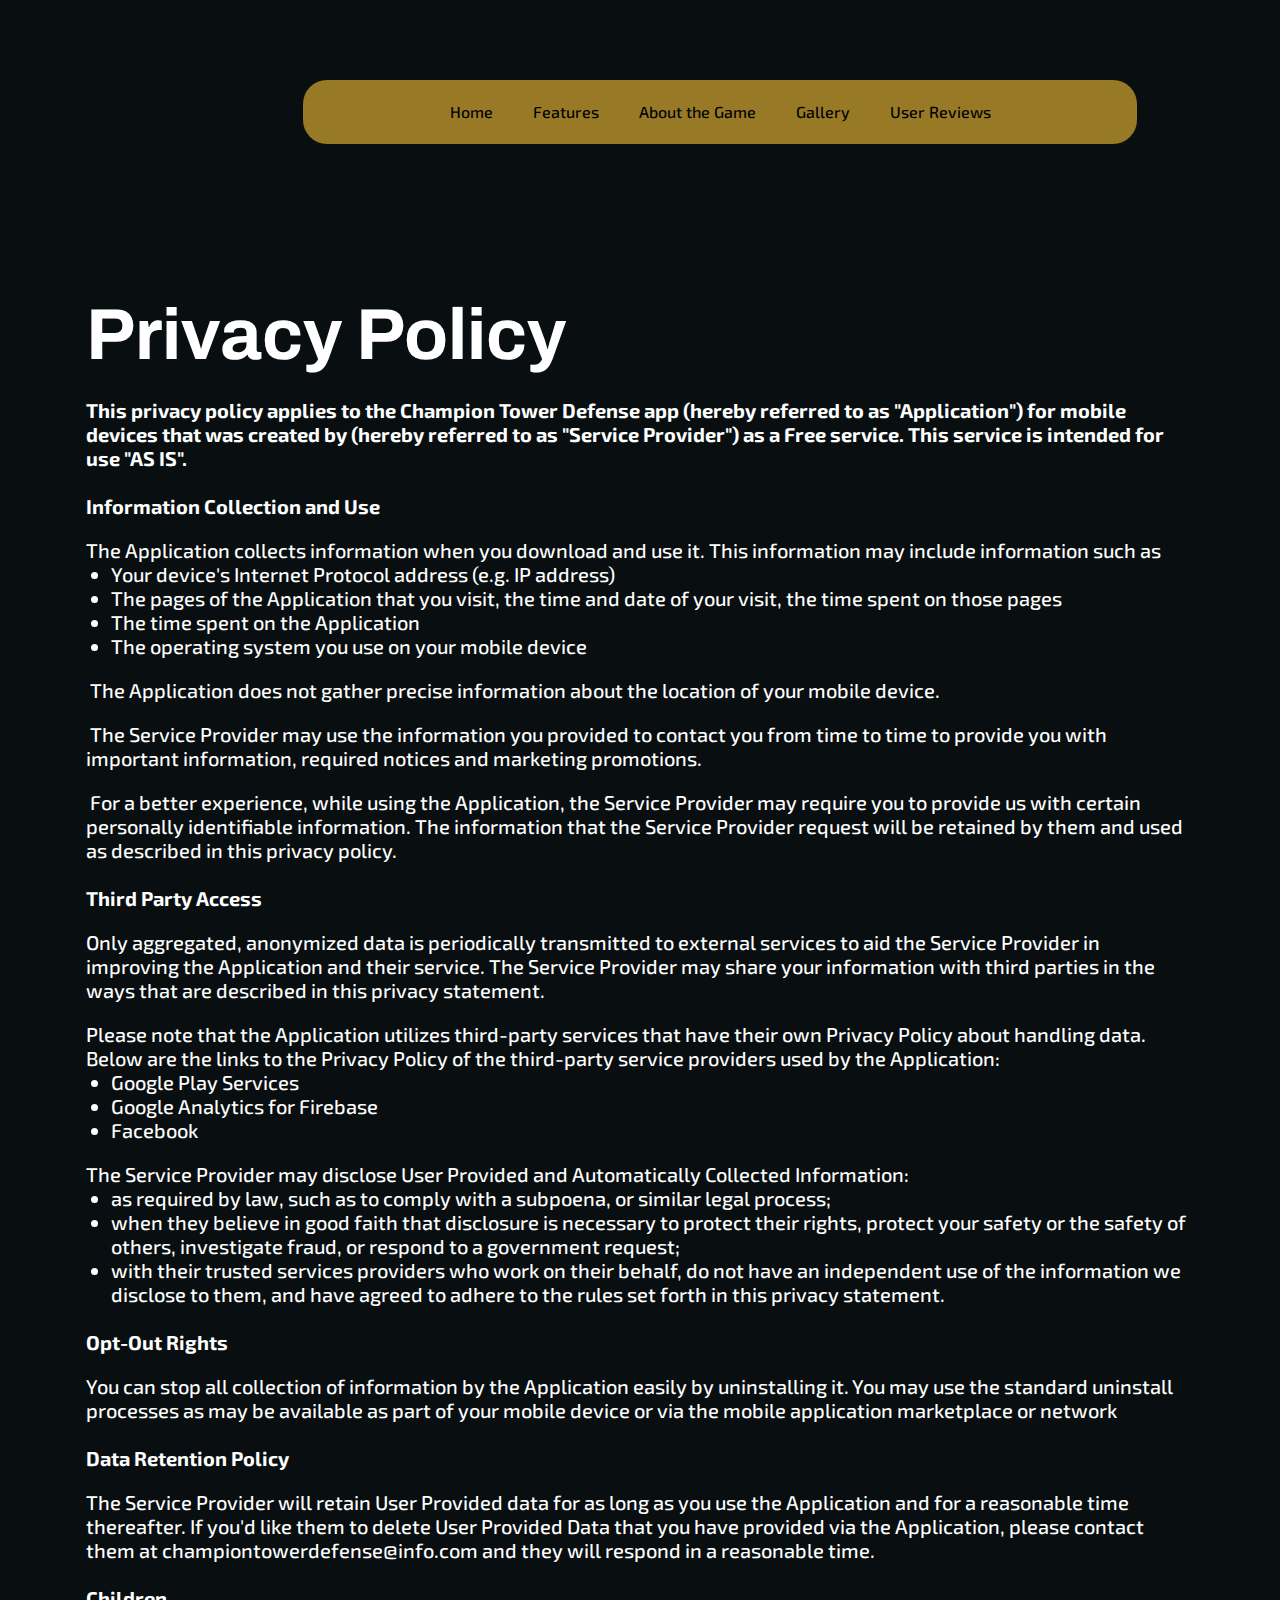
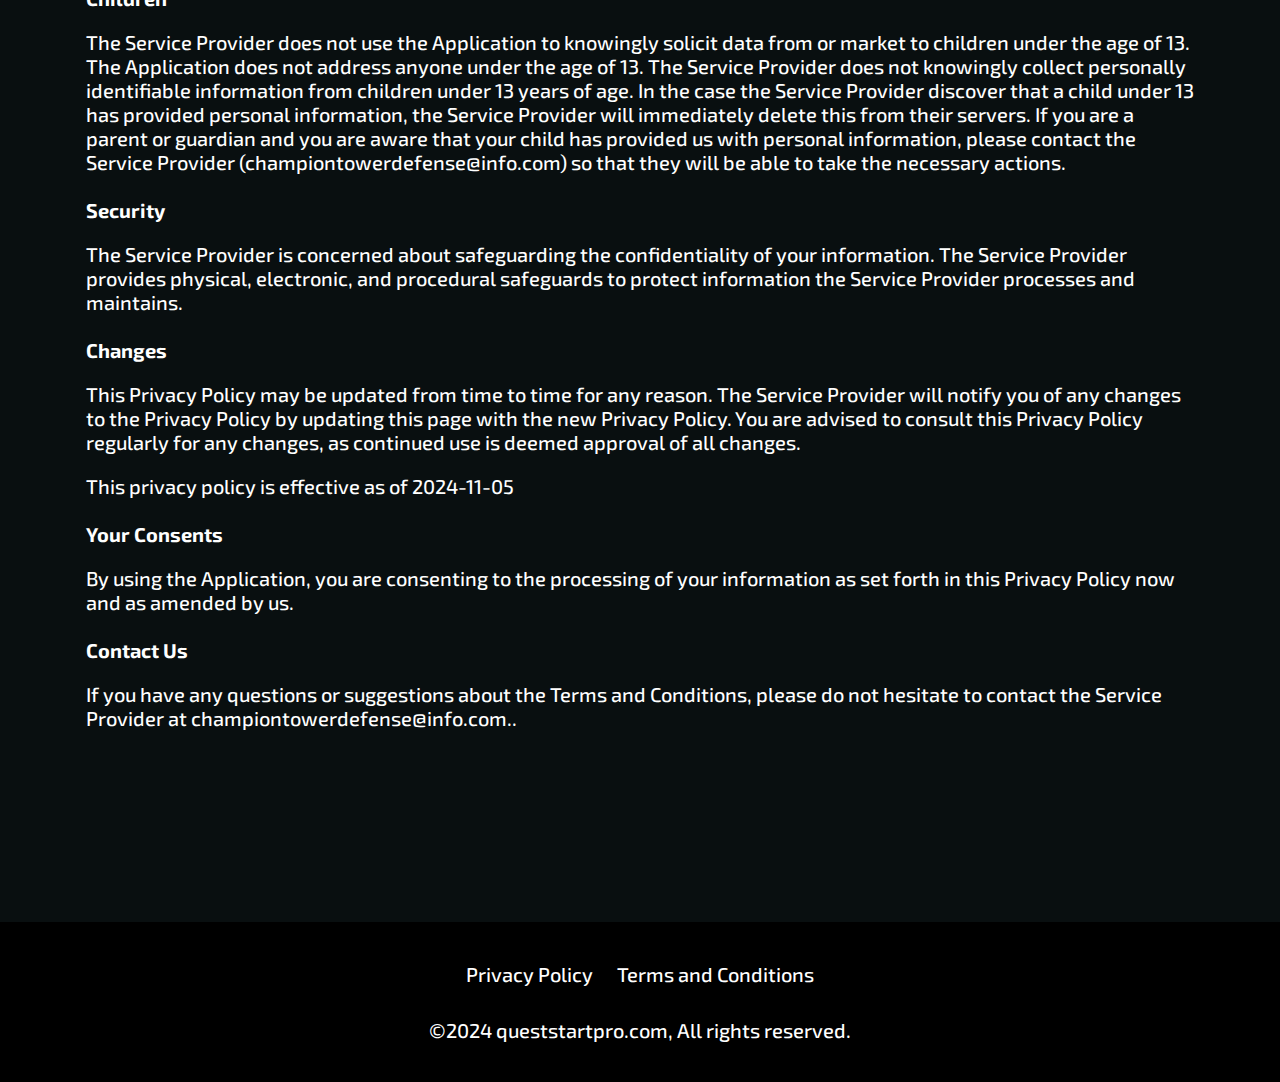
==== policy.html @ ec78b7ca "1" ====
<!DOCTYPE html>
<html lang="en">
  <head>
    <meta charset="UTF-8" />
    <meta name="viewport" content="width=device-width, initial-scale=1.0" />
    <title>Champion Tower Defense</title>
    <link rel="icon" href="img/icon desk.png" />
    <link rel="stylesheet" type="text/css" href="slick/slick.css" />
    <link rel="stylesheet" href="css/main.css" />
    <link href="https://unpkg.com/aos@2.3.1/dist/aos.css" rel="stylesheet" />
  </head>

  <body class="back">
    <header class="header">
      <div class="header__background"></div>
      <nav class="navigation container">
        <ul class="navigation__list">
          <li class="navigation__item">
            <a href="/" class="navigation__link">Home</a>
          </li>
          <li class="navigation__item">
            <a href="/#features" class="navigation__link">Features</a>
          </li>
          <li class="navigation__item">
            <a href="/#about" class="navigation__link">About the Game</a>
          </li>
          <li class="navigation__item">
            <a href="/#gallery" class="navigation__link">Gallery</a>
          </li>
          <li class="navigation__item">
            <a href="/#reviews" class="navigation__link">User Reviews</a>
          </li>

          <li class="navigation__item navigation__item-desk">
            <a href="terms.html" class="navigation__link"
              >Terms of Conditions</a
            >
          </li>
          <li class="navigation__item navigation__item-desk">
            <a href="policy.html" class="navigation__link">Privacy Policy</a>
          </li>
        </ul>

        <div class="header__button-wrapper">
          <button type="button" class="header__icon-button" data-menu-button>
            <img
              class="header__icon header__icon--menu"
              src="img/header/iconamoon_menu-burger-horizontal.png"
              alt=""
            />

            <img
              class="header__icon header__icon--close close"
              src="img/header/Vector.png"
              alt=""
            />
          </button>
        </div>
      </nav>
    </header>

    <main class="policy">
      <section>
        <div class="policy-terms-container">
          <h2 class="title">Privacy Policy</h2>
          <p class="policy-terms-text">
            This privacy policy applies to the Champion Tower Defense app
            (hereby referred to as "Application") for mobile devices that was
            created by (hereby referred to as "Service Provider") as a Free
            service. This service is intended for use "AS IS".
          </p>
          <h2 class="policy-terms-text text-bold">
            Information Collection and Use
          </h2>
          <p class="policy-terms-text-one">
            The Application collects information when you download and use it.
            This information may include information such as
          </p>
          <ul class="terms-list">
            <li>Your device's Internet Protocol address (e.g. IP address)</li>
            <li>
              The pages of the Application that you visit, the time and date of
              your visit, the time spent on those pages
            </li>
            <li>The time spent on the Application</li>
            <li>The operating system you use on your mobile device</li>
          </ul>
          <p class="policy-terms-text-one">
             The Application does not gather precise information about the
            location of your mobile device.
          </p>

          <p class="policy-terms-text-one">
             The Service Provider may use the information you provided to
            contact you from time to time to provide you with important
            information, required notices and marketing promotions.
          </p>
          <p class="policy-terms-text-one">
             For a better experience, while using the Application, the Service
            Provider may require you to provide us with certain personally
            identifiable information. The information that the Service Provider
            request will be retained by them and used as described in this
            privacy policy.
          </p>
          <h2 class="policy-terms-text text-bold">Third Party Access</h2>
          <p class="policy-terms-text-one">
            Only aggregated, anonymized data is periodically transmitted to
            external services to aid the Service Provider in improving the
            Application and their service. The Service Provider may share your
            information with third parties in the ways that are described in
            this privacy statement.
          </p>
          <p class="policy-terms-text-one">
            Please note that the Application utilizes third-party services that
            have their own Privacy Policy about handling data. Below are the
            links to the Privacy Policy of the third-party service providers
            used by the Application:
          </p>

          <ul class="terms-list">
            <li>
              <a
                class="email-link"
                href="https://policies.google.com/terms"
                target="_blank"
                rel="noopener noreferrer"
                >Google Play Services</a
              >
            </li>
            <li>
              <a
                class="email-link"
                href="https://www.google.com/analytics/terms/"
                target="_blank"
                rel="noopener noreferrer"
                >Google Analytics for Firebase</a
              >
            </li>
            <li>
              <a
                class="email-link"
                href="https://www.facebook.com/legal/terms/plain_text_terms"
                target="_blank"
                rel="noopener noreferrer"
                >Facebook</a
              >
            </li>
          </ul>
          <p class="policy-terms-text-one">
            The Service Provider may disclose User Provided and Automatically
            Collected Information:
          </p>
          <ul class="terms-list">
            <li>
              as required by law, such as to comply with a subpoena, or similar
              legal process;
            </li>
            <li>
              when they believe in good faith that disclosure is necessary to
              protect their rights, protect your safety or the safety of others,
              investigate fraud, or respond to a government request;
            </li>
            <li>
              with their trusted services providers who work on their behalf, do
              not have an independent use of the information we disclose to
              them, and have agreed to adhere to the rules set forth in this
              privacy statement.
            </li>
          </ul>

          <h2 class="policy-terms-text text-bold">Opt-Out Rights</h2>
          <p class="policy-terms-text-one">
            You can stop all collection of information by the Application easily
            by uninstalling it. You may use the standard uninstall processes as
            may be available as part of your mobile device or via the mobile
            application marketplace or network
          </p>

          <h2 class="policy-terms-text text-bold">Data Retention Policy</h2>
          <p class="policy-terms-text-one">
            The Service Provider will retain User Provided data for as long as
            you use the Application and for a reasonable time thereafter. If
            you'd like them to delete User Provided Data that you have provided
            via the Application, please contact them at
            championtowerdefense@info.com and they will respond in a reasonable
            time.
          </p>

          <h2 class="policy-terms-text text-bold">Children</h2>
          <p class="policy-terms-text-one">
            The Service Provider does not use the Application to knowingly
            solicit data from or market to children under the age of 13. The
            Application does not address anyone under the age of 13. The Service
            Provider does not knowingly collect personally identifiable
            information from children under 13 years of age. In the case the
            Service Provider discover that a child under 13 has provided
            personal information, the Service Provider will immediately delete
            this from their servers. If you are a parent or guardian and you are
            aware that your child has provided us with personal information,
            please contact the Service Provider (championtowerdefense@info.com)
            so that they will be able to take the necessary actions.
          </p>

          <h2 class="policy-terms-text text-bold">Security</h2>
          <p class="policy-terms-text-one">
            The Service Provider is concerned about safeguarding the
            confidentiality of your information. The Service Provider provides
            physical, electronic, and procedural safeguards to protect
            information the Service Provider processes and maintains.
          </p>

          <h2 class="policy-terms-text text-bold">Changes</h2>
          <p class="policy-terms-text-one">
            This Privacy Policy may be updated from time to time for any reason.
            The Service Provider will notify you of any changes to the Privacy
            Policy by updating this page with the new Privacy Policy. You are
            advised to consult this Privacy Policy regularly for any changes, as
            continued use is deemed approval of all changes.
          </p>
          <p class="policy-terms-text-one">
            This privacy policy is effective as of 2024-11-05
          </p>

          <h2 class="policy-terms-text text-bold">Your Consents</h2>
          <p class="policy-terms-text-one">
            By using the Application, you are consenting to the processing of
            your information as set forth in this Privacy Policy now and as
            amended by us.
          </p>
          <h2 class="policy-terms-text text-bold">Contact Us</h2>
          <p class="policy-terms-text-one">
            If you have any questions or suggestions about the Terms and
            Conditions, please do not hesitate to contact the Service Provider
            at
            <a href="mailto:championtowerdefense@info.com." class="email-link">
              championtowerdefense@info.com.</a
            >.
          </p>
        </div>
      </section>
    </main>

    <footer class="footer">
      <div class="footer-container">
        <div class="footer-wrapper">
          <a class="footer-text" href="policy.html">Privacy Policy</a>

          <a class="footer-text" href="terms.html">Terms and Conditions</a>
        </div>
        <p class="footer-copyright">
          ©2024 queststartpro.com, All rights reserved.
        </p>
      </div>
    </footer>
    <script src="js/mobile-menu.js"></script>
  </body>
</html>
---- css/main.css ----
@import url("https://fonts.googleapis.com/css2?family=Archivo:ital,wght@0,100..900;1,100..900&family=Exo+2:ital,wght@0,100..900;1,100..900&display=swap");

:root {
}

* {
  -webkit-box-sizing: border-box;
  box-sizing: border-box;
}

html {
  scroll-behavior: smooth;
  background: #090f10;
  font-family: "Exo 2", sans-serif;

  color: #ffffff;
}

body {
  font-family: var(--main-font);
  color: var(--text-color);
  margin: 0;
}

h1,
h2,
h3,
h4,
h5,
h6,
p {
  margin: 0;
}

ul,
ol {
  margin: 0;
  padding: 0;
  list-style: none;
}

img {
  display: block;
  max-width: 100%;
  height: auto;
}

.list {
  list-style: none;
}

button,
a {
  cursor: pointer;
}

.visually-hidden {
  position: absolute;
  width: 1px;
  height: 1px;
  margin: -1px;
  border: 0;
  padding: 0;

  white-space: nowrap;
  clip-path: inset(100%);
  clip: rect(0 0 0 0);
  overflow: hidden;
}

.icon {
  width: 36px;
  height: 28.56px;
}

.header {
  position: fixed;
  width: 100%;
  z-index: 5;
  -webkit-transition: background-color 0.3s ease;
  transition: background-color 0.3s ease;
  background-color: transparent;
}

.header.is-open .header__background {
  left: 0;
}

.header__icon {
  display: none;
}

.header__icon-button {
  display: -webkit-box;
  display: -ms-flexbox;
  display: flex;
  background-color: transparent;
  border: none;
  border-radius: 50%;
  display: flex;
  align-items: end;
  justify-content: end;
}

.header__icon--menu {
  display: block;
}

.header__icon-button.is-open .header__icon--menu {
  display: none;
}

.header__icon-button.is-open .header__icon--close {
  display: block;
}

.header {
  height: 100px;
  display: flex;
}

.header {
  position: fixed;
  width: 100%;
  z-index: 5;
  -webkit-transition: background-color 0.3s ease;
  transition: background-color 0.3s ease;

  background: transparent;
}

.header.is-open .header__background {
  left: 0;
}
.header__button-wrapper {
  margin-right: auto;
  display: flex;
  align-items: center;
  justify-content: end;
}
.header__icon {
  display: none;
}
.header__icon-button {
  display: -webkit-box;
  display: -ms-flexbox;
  display: flex;
  background-color: transparent;
  border: none;
  border-radius: 50%;
}

.header__icon--menu {
  display: block;
}

.header__icon-button.is-open .header__icon--menu {
  display: none;
}

.header__icon-button.is-open .header__icon--close {
  display: block;
}
.close {
  width: 40px;
  height: 40px;
  fill: rgba(255, 255, 255, 1);
}

.navigation {
  display: -ms-flexbox;
  -webkit-box-orient: vertical;
  -webkit-box-direction: normal;
  -ms-flex-direction: column;
  flex-direction: column;
  -webkit-box-align: center;
  -ms-flex-align: center;
  align-items: center;
  -webkit-box-flex: 1;
  -ms-flex: 1;
  flex: 1;
  padding: 24px 20px 0;
  position: relative;
}
.navigation.is-open {
  background: #000000;
}

.navigation__list {
  display: -webkit-box;
  display: -ms-flexbox;
  display: flex;
  -webkit-box-orient: vertical;
  -webkit-box-direction: normal;
  -ms-flex-direction: column;
  flex-direction: column;
  -webkit-box-align: start;
  -ms-flex-align: start;
  align-items: start;
  gap: 16px;
  padding: 20px;
  position: absolute;
  top: 100%;
  right: -100%;
  width: 100%;
  height: 320px;
  -webkit-transition: 0.3s;
  transition: 0.3s;
  z-index: 999;
  background: #000000;
}
.navigation__list.is-open {
  right: 0;
}
.navigation__link {
  position: relative;
  text-decoration: none;
  transition: all 0.1s ease;
  padding: 4px 16px;
  font-size: 16px;
  font-weight: 500;
  line-height: 19.2px;
  text-align: left;
  text-underline-position: from-font;
  text-decoration-skip-ink: none;

  color: #fff;
}
.navigation__link:hover,
.navigation__link:focus {
  font-size: 16px;
  font-weight: 500;
  line-height: 19.2px;
  text-align: left;
  text-underline-position: from-font;
  text-decoration-skip-ink: none;

  color: #987a26;
}

.header.is-open {
  background-color: transparent;
}

@media screen and (min-width: 1200px) {
  .header {
    padding: 22px 40px;
    gap: 8px;
    display: flex;
    justify-content: space-evenly;
    align-items: center;
    width: 834px;
    height: 64px;
    top: 40px;
    left: 303px;

    gap: 0px;
    border-radius: 24px;

    display: flex;
    margin-top: 40px;
    background: #987a26;

    padding: 22px 100px;
  }

  .navigation__item-desk {
    display: none;
  }
  .header__icon-button {
    display: none;
  }

  .navigation {
    display: flex;
    -webkit-box-orient: horizontal;
    -webkit-box-direction: normal;
    -ms-flex-direction: row;
    flex-direction: row;
    -webkit-box-pack: justify;
    -ms-flex-pack: justify;
    -webkit-box-align: center;
    -ms-flex-align: center;
    -webkit-box-flex: 1;
    -ms-flex: 1;
    flex: 1;
    padding: 0;
    align-items: center;
    justify-content: center;
  }
  .navigation__list {
    background-color: transparent;

    flex-direction: row;

    justify-content: center;
    position: static;

    align-items: center;
    width: auto;
    padding-block: 0;
    flex: 1;
    gap: 40px;
    height: 0px;
  }
  .navigation__link {
    font-size: 16px;
    font-weight: 500;
    line-height: 19.2px;
    text-align: center;
    text-underline-position: from-font;
    text-decoration-skip-ink: none;
    color: #000000;
    padding: 0;
  }
  .header__icon-home-img {
    display: none;
  }
}

.home {
  background-repeat: no-repeat;
  background-size: cover;
  background-position: center;
  background-image: url("/img/home/Frame\ 26.png");
  height: 884px;
  width: 375px;
  margin: auto;
  padding: 0 20px;
}
.home__wrapper {
  position: relative;
  z-index: 3;
  display: -webkit-box;
  display: -ms-flexbox;
  display: flex;
  -webkit-box-orient: vertical;
  -webkit-box-direction: normal;
  -ms-flex-direction: column;
  flex-direction: column;
  -webkit-box-align: center;
  -ms-flex-align: center;
  align-items: center;
  padding-top: 450px;
}
.home-text {
  font-size: 16px;
  font-weight: 500;
  line-height: 19.2px;
  text-align: left;
  text-underline-position: from-font;
  text-decoration-skip-ink: none;
  color: #fff;
  padding: 24px 0;
}
.home__container-top {
  display: -webkit-box;
  display: -ms-flexbox;
  display: flex;
  -webkit-box-orient: vertical;
  -webkit-box-direction: normal;
  -ms-flex-direction: column;
  flex-direction: column;
  align-items: center;
}

.home__google-button_link {
  display: inline-block;
  width: 335px;
  height: 80px;
}

@media screen and (min-width: 1200px) {
  .home {
    margin: auto;
    width: 1440px;
    height: 900px;
    background-image: url("/img/home/Frame\ 27.png");
  }

  .home-text {
    font-size: 20px;
    font-weight: 500;
    line-height: 24px;
    text-align: left;
    text-underline-position: from-font;
    text-decoration-skip-ink: none;
    padding: 12px 0 40px;
  }
  .home__wrapper {
    position: relative;
    z-index: 3;
    display: -webkit-box;
    display: -ms-flexbox;
    display: flex;
    -webkit-box-orient: vertical;
    -webkit-box-direction: normal;
    -ms-flex-direction: column;
    flex-direction: column;
    -webkit-box-align: center;
    -ms-flex-align: center;
    align-items: start;
    padding-top: 224px;
    padding-left: 86px;
    width: 650px;
  }

  .home__google-button_link {
    width: 293px;
    height: 80px;
  }
}
.about {
  margin: 0 auto 160px;
  width: 375px;
}

.about-text {
  font-size: 16px;
  font-weight: 500;
  line-height: 19.2px;
  text-align: left;
  text-underline-position: from-font;
  text-decoration-skip-ink: none;
  width: 335px;
  padding: 24px 0;
}
.about-img {
  width: 335px;
  height: 217px;
  border-radius: 24px;
}
@media screen and (min-width: 1200px) {
  .about {
    margin: auto;
    background-repeat: no-repeat;
    background-size: cover;
    background-position: center;
    width: 1268px;
    display: flex;
    gap: 76px;
    padding: 0 86px 192px;
  }

  .about-text {
    font-size: 24px;
    font-weight: 500;
    line-height: 28.8px;
    text-align: left;
    text-underline-position: from-font;
    text-decoration-skip-ink: none;
    width: 650px;
  }
  .about-img {
    width: 542px;
    height: 314px;
  }
}
.features {
  margin: auto;
  width: 375px;
  padding-bottom: 160px;
}
.features__container {
  display: flex;
  flex-direction: column;
  gap: 24px;
  padding-top: 24px;
}
.features-card {
  width: 191px;
  height: 277px;
  border-radius: 0px 0px 40px 0px;
  background: #82734a;
  padding: 16px;
  margin: auto;
}
.features-img {
  width: 120px;
  height: 120px;
  margin: auto;
}
.features-card-title {
  font-size: 16px;
  font-weight: 400;
  line-height: 19.2px;
  text-align: left;
  text-underline-position: from-font;
  text-decoration-skip-ink: none;
  color: #fff;
  padding: 8px 0 12px;
}
.features-card-text {
  font-size: 14px;
  font-weight: 400;
  line-height: 16.8px;
  text-align: left;
  text-underline-position: from-font;
  text-decoration-skip-ink: none;

  color: #fff;
}

@media screen and (min-width: 1200px) {
  .features {
    margin: auto;
    width: 1440px;
    padding: 0 86px 192px;
  }
  .features__container {
    display: flex;
    flex-direction: row;
    flex-wrap: wrap;
    align-items: center;
    justify-content: center;
    gap: 40px 106px;
    padding-top: 64px;
  }
  .features-card {
    width: 320px;
    height: 380px;
    padding: 10px 43px 53px 24px;
    border-radius: 0px 0px 40px 0px;
    margin: 0;
  }
  .features-img {
    width: 180px;
    height: 180px;
    gap: 0px;
    opacity: 0px;

    margin: auto;
  }
  .features-card-title {
    font-size: 20px;
    font-weight: 400;
    line-height: 24px;
    text-align: left;
    text-underline-position: from-font;
    text-decoration-skip-ink: none;
    padding: 16px 0;
  }
  .features-card-text {
    font-size: 16px;
    font-weight: 400;
    line-height: 19.2px;
    text-align: left;
    text-underline-position: from-font;
    text-decoration-skip-ink: none;
  }
}

.reviews {
  margin: auto;
  width: 375px;
  padding-bottom: 160px;
}
.reviews__container {
  display: flex;
  justify-content: center;
  align-items: center;
  flex-direction: column;
  gap: 24px;
  padding-top: 24px;
}
.reviews__item {
  margin: auto;
  width: 293px;
  height: 220px;
  border-radius: 24px;
  background: #82734a;
  padding: 24px;
}
.reviews__item-avatar {
  display: flex;
  gap: 8px;
}
.play__image {
  width: 40px;
  height: 40px;
}
.reviews__item-name {
  font-family: Exo 2;
  font-size: 20px;
  font-weight: 400;
  line-height: 24px;
  text-align: left;
  text-underline-position: from-font;
  text-decoration-skip-ink: none;
  color: #fff;
  display: flex;
  align-items: center;
}

.reviews__text {
  font-size: 14px;
  font-weight: 400;
  line-height: 16.8px;
  text-align: left;
  text-underline-position: from-font;
  text-decoration-skip-ink: none;

  padding: 24px 0;
}
.reviews-stars {
  display: flex;
  justify-content: end;
  align-items: end;
}

.play__list {
  display: none;
}
@media screen and (min-width: 1200px) {
  .reviews__container {
    display: none;
  }
  .reviews {
    margin: auto;
    width: 1440px;
    padding: 0 86px 192px;
  }
  .play__list {
    display: flex;
    max-width: 1196px;
    padding-top: 64px;
  }
  .reviews__item {
    margin: 0 16px;
    width: 293px;
    height: 220px;
    border-radius: 24px;
    background: #82734a;
    padding: 32px;
  }
  .reviews__text {
    font-size: 16px;
    font-weight: 400;
    line-height: 19.2px;
    text-align: left;
    text-underline-position: from-font;
    text-decoration-skip-ink: none;

    padding: 24px 0;
  }
}
@media screen and (min-width: 1440px) {
  .play__list {
    max-width: 1296px;
  }
}

.gallery {
  margin: auto;
  width: 375px;
  padding-bottom: 160px;
}
.gallery__image {
  width: 335px;
  height: 228px;
}

.gallery__container {
  display: flex;
  justify-content: center;
  align-items: center;
  margin: auto;
  width: 370px;
  gap: 24px;
  flex-direction: column;
  padding-top: 24px;
}

@media screen and (min-width: 1200px) {
  .gallery {
    margin: auto;
    width: 1440px;
    padding: 0 86px 192px;
  }
  .gallery-title {
    margin: auto;
    width: 468px;
    display: flex;
    justify-content: center;
  }
  .gallery__container {
    display: flex;
    align-items: center;
    justify-content: center;
    flex-direction: row;
    flex-wrap: wrap;
    gap: 32px;
    width: 1052px;
    padding-top: 63px;
  }

  .gallery__image {
    width: 510px;
    height: 367px;
  }
}

.footer {
  background: #000000;
}
.footer-container {
  display: flex;
  flex-direction: column;
  justify-content: center;
  align-items: center;
  padding: 40px 0 40px;
  gap: 32px;
}
.footer-wrapper {
  display: flex;
  flex-direction: row;
  justify-content: space-between;
  align-items: center;
  text-align: center;
  gap: 24px;
}
.footer-text {
  font-family: "Exo 2", sans-serif;
  font-size: 14px;
  font-weight: 500;
  line-height: 16.8px;
  text-align: center;
  text-underline-position: from-font;
  text-decoration-skip-ink: none;

  text-decoration: none;
  color: #fff;

  text-align: center;
}

.footer-copyright {
  font-family: "Exo 2", sans-serif;
  font-size: 14px;
  font-weight: 500;
  line-height: 16.8px;
  text-align: center;
  text-underline-position: from-font;
  text-decoration-skip-ink: none;

  color: #fff;
}

@media screen and (min-width: 1200px) {
  .footer-text {
    font-size: 20px;
    font-weight: 500;
    line-height: 24px;
    text-align: center;
    text-underline-position: from-font;
    text-decoration-skip-ink: none;
  }

  .footer-copyright {
    font-size: 20px;
    font-weight: 500;
    line-height: 24px;
    text-align: center;
    text-underline-position: from-font;
    text-decoration-skip-ink: none;
  }
}
.title {
  font-family: "Archivo", serif;
  font-size: 32px;
  font-weight: 700;
  line-height: 34.82px;
  text-align: left;
  text-underline-position: from-font;
  text-decoration-skip-ink: none;
  color: #ffffff;
}
.policy-terms-container {
  display: -webkit-box;
  display: -ms-flexbox;
  display: flex;
  -webkit-box-orient: vertical;
  -webkit-box-direction: normal;
  -ms-flex-direction: column;
  flex-direction: column;
  align-items: start;
  padding: 188px 20px 160px;
  background: #090f10;
}

.policy-terms-text {
  font-family: "Exo 2", sans-serif;
  font-size: 14px;
  font-weight: 700;
  line-height: 16.8px;
  text-align: left;
  text-underline-position: from-font;
  text-decoration-skip-ink: none;
  color: #ffffff;

  padding-top: 24px;
}

.policy-terms-text-one {
  font-family: "Exo 2", sans-serif;
  font-size: 14px;
  font-weight: 500;
  line-height: 16.8px;
  text-align: left;
  text-underline-position: from-font;
  text-decoration-skip-ink: none;
  color: #ffffff;
  padding-top: 20px;
}

.terms-list {
  list-style-type: disc;
  font-family: "Exo 2", sans-serif;
  font-size: 14px;
  font-weight: 500;
  line-height: 16.8px;
  text-align: left;
  text-underline-position: from-font;
  text-decoration-skip-ink: none;
  color: #ffffff;
  padding-left: 25px;
}
.email-link {
  color: inherit;
  text-decoration: none;
}

@media screen and (min-width: 1200px) {
  .policy-terms-container {
    padding: 296px 86px 192px;
    align-items: start;
  }
  .title {
    font-size: 72px;
    font-weight: 700;
    line-height: 78.34px;
    text-align: left;
  }
  .policy-terms-text {
    font-size: 20px;
    font-weight: 700;
    line-height: 24px;
  }

  .policy-terms-text-one {
    font-size: 20px;
    font-weight: 500;
    line-height: 24px;
  }

  .terms-list {
    font-size: 20px;
    font-weight: 500;
    line-height: 24px;
  }
}
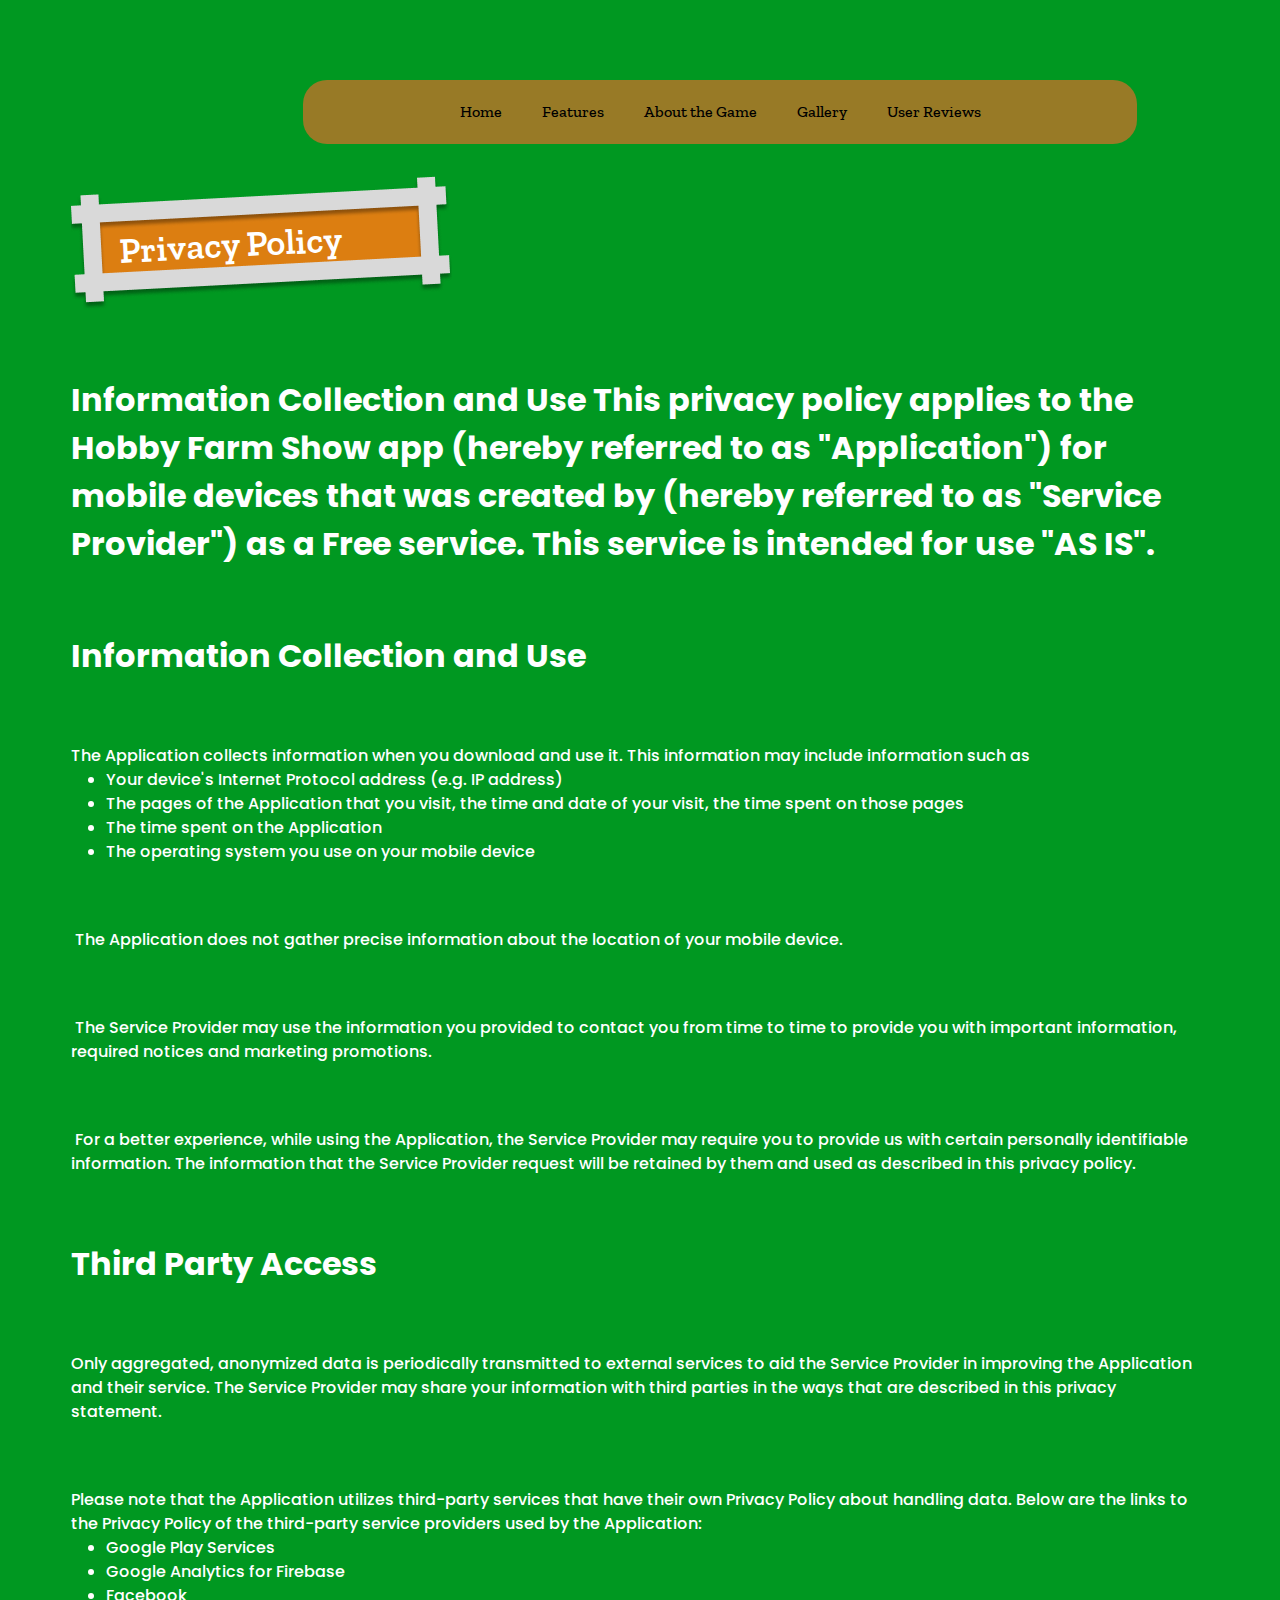
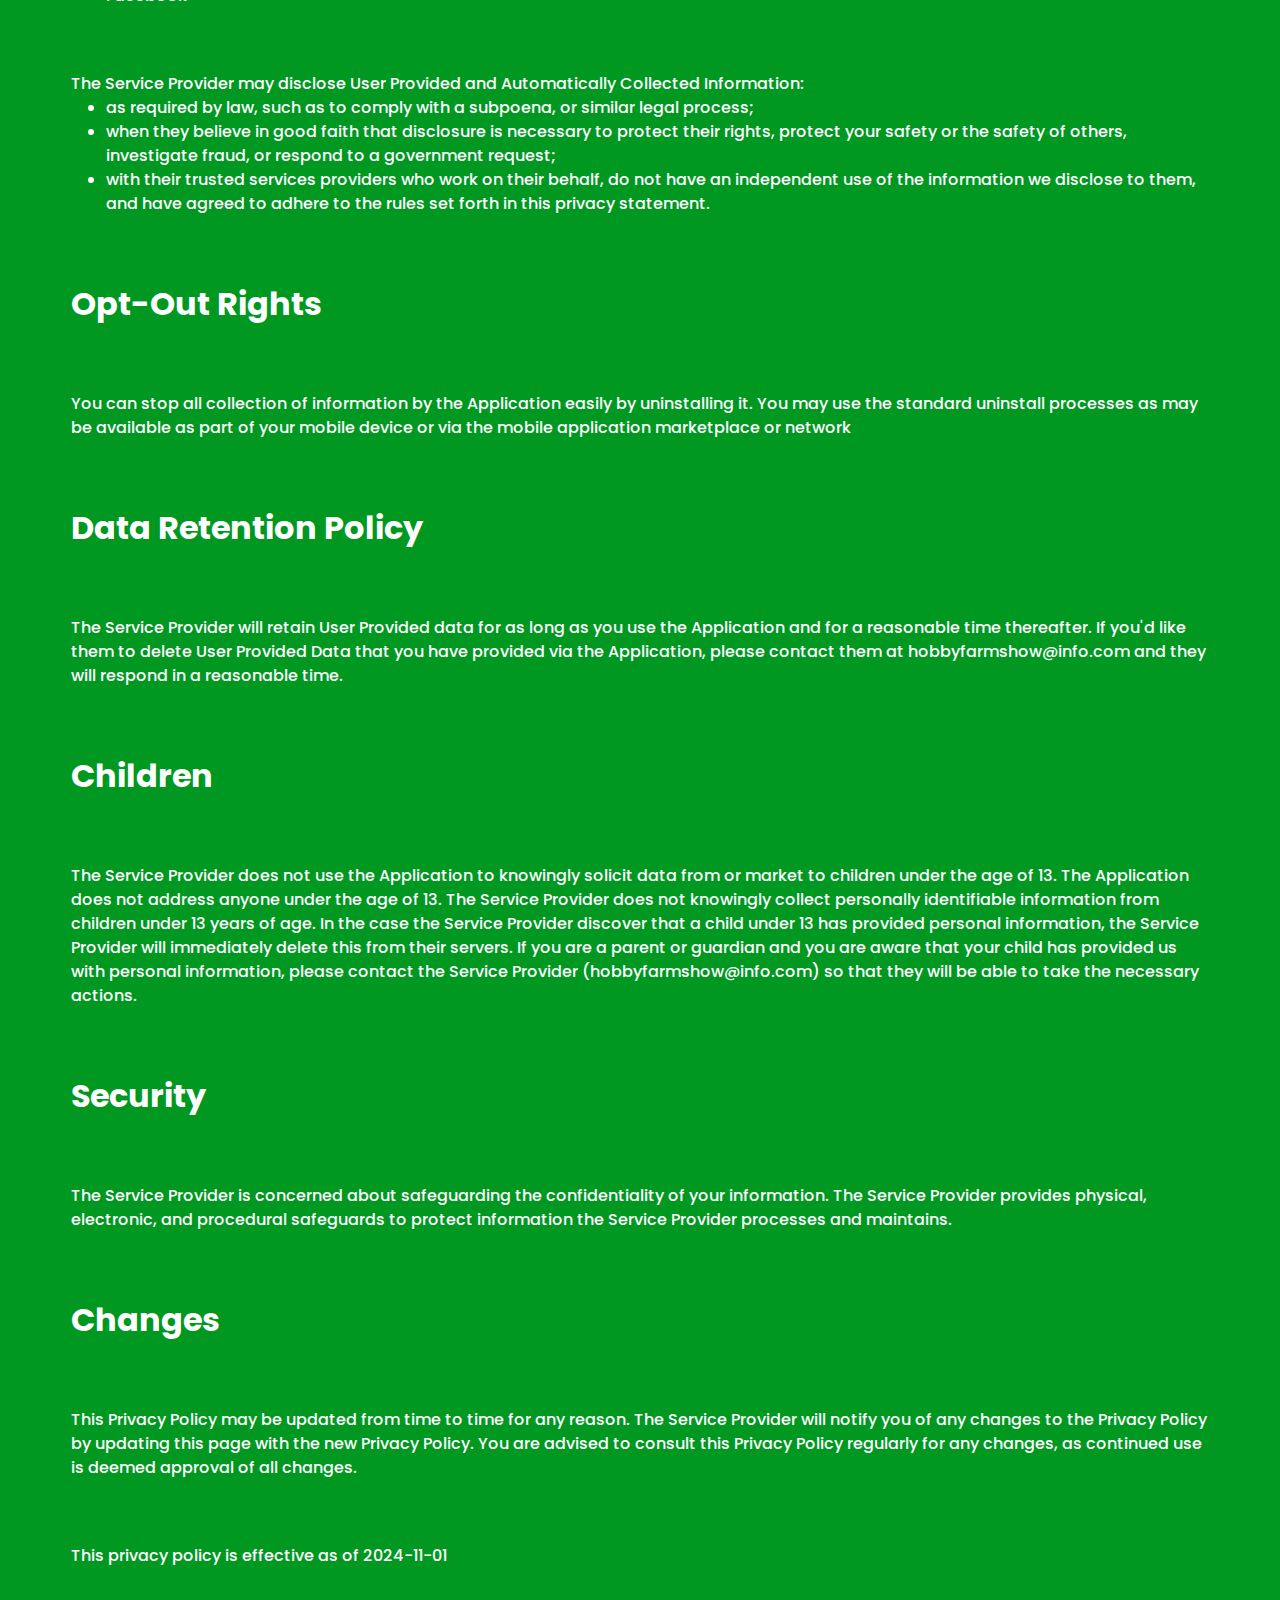
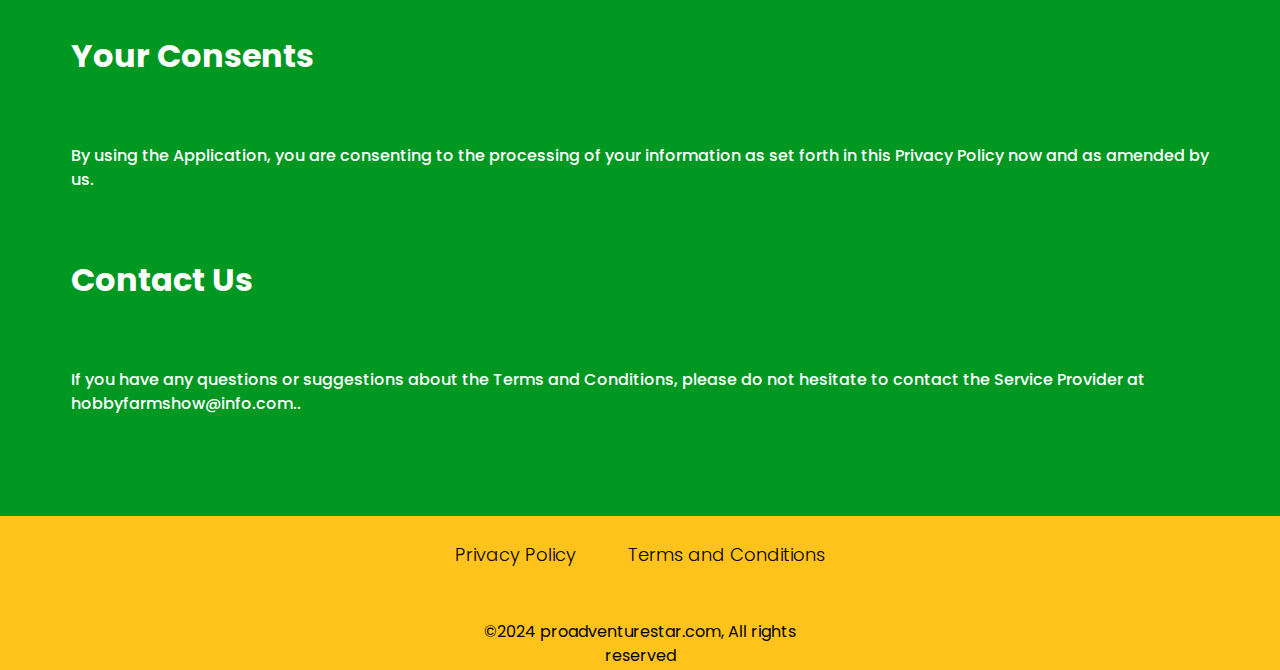
==== commit 0972ad35: "1" ====
--- a/policy.html
+++ b/policy.html
@@ -3,8 +3,8 @@
   <head>
     <meta charset="UTF-8" />
     <meta name="viewport" content="width=device-width, initial-scale=1.0" />
-    <title>Champion Tower Defense</title>
-    <link rel="icon" href="img/icon desk.png" />
+    <title>Hobby Farm Show</title>
+    <link rel="icon" href="image/fav icon big.png" />
     <link rel="stylesheet" type="text/css" href="slick/slick.css" />
     <link rel="stylesheet" href="css/main.css" />
     <link href="https://unpkg.com/aos@2.3.1/dist/aos.css" rel="stylesheet" />
@@ -62,12 +62,15 @@
     <main class="policy">
       <section>
         <div class="policy-terms-container">
-          <h2 class="title">Privacy Policy</h2>
+          <div class="title">
+            <h2 class="title-text">Privacy Policy</h2>
+          </div>
           <p class="policy-terms-text">
-            This privacy policy applies to the Champion Tower Defense app
-            (hereby referred to as "Application") for mobile devices that was
-            created by (hereby referred to as "Service Provider") as a Free
-            service. This service is intended for use "AS IS".
+            Information Collection and Use This privacy policy applies to the
+            Hobby Farm Show app (hereby referred to as "Application") for mobile
+            devices that was created by (hereby referred to as "Service
+            Provider") as a Free service. This service is intended for use "AS
+            IS".
           </p>
           <h2 class="policy-terms-text text-bold">
             Information Collection and Use
@@ -181,9 +184,8 @@
             The Service Provider will retain User Provided data for as long as
             you use the Application and for a reasonable time thereafter. If
             you'd like them to delete User Provided Data that you have provided
-            via the Application, please contact them at
-            championtowerdefense@info.com and they will respond in a reasonable
-            time.
+            via the Application, please contact them at hobbyfarmshow@info.com
+            and they will respond in a reasonable time.
           </p>
 
           <h2 class="policy-terms-text text-bold">Children</h2>
@@ -197,8 +199,8 @@
             personal information, the Service Provider will immediately delete
             this from their servers. If you are a parent or guardian and you are
             aware that your child has provided us with personal information,
-            please contact the Service Provider (championtowerdefense@info.com)
-            so that they will be able to take the necessary actions.
+            please contact the Service Provider (hobbyfarmshow@info.com) so that
+            they will be able to take the necessary actions.
           </p>
 
           <h2 class="policy-terms-text text-bold">Security</h2>
@@ -218,7 +220,7 @@
             continued use is deemed approval of all changes.
           </p>
           <p class="policy-terms-text-one">
-            This privacy policy is effective as of 2024-11-05
+            This privacy policy is effective as of 2024-11-01
           </p>
 
           <h2 class="policy-terms-text text-bold">Your Consents</h2>
@@ -232,8 +234,8 @@
             If you have any questions or suggestions about the Terms and
             Conditions, please do not hesitate to contact the Service Provider
             at
-            <a href="mailto:championtowerdefense@info.com." class="email-link">
-              championtowerdefense@info.com.</a
+            <a href="mailto:hobbyfarmshow@info.com." class="email-link">
+              hobbyfarmshow@info.com.</a
             >.
           </p>
         </div>
@@ -248,7 +250,7 @@
           <a class="footer-text" href="terms.html">Terms and Conditions</a>
         </div>
         <p class="footer-copyright">
-          ©2024 queststartpro.com, All rights reserved.
+          ©2024 proadventurestar.com, All rights reserved
         </p>
       </div>
     </footer>
--- a/css/main.css
+++ b/css/main.css
@@ -1,4 +1,4 @@
-@import url("https://fonts.googleapis.com/css2?family=Archivo:ital,wght@0,100..900;1,100..900&family=Exo+2:ital,wght@0,100..900;1,100..900&display=swap");
+@import url("https://fonts.googleapis.com/css2?family=Poppins:ital,wght@0,100;0,200;0,300;0,400;0,500;0,600;0,700;0,800;0,900;1,100;1,200;1,300;1,400;1,500;1,600;1,700;1,800;1,900&family=Zilla+Slab:ital,wght@0,300;0,400;0,500;0,600;0,700;1,300;1,400;1,500;1,600;1,700&display=swap");
 
 :root {
 }
@@ -10,8 +10,8 @@
 
 html {
   scroll-behavior: smooth;
-  background: #090f10;
-  font-family: "Exo 2", sans-serif;
+  background: #009821;
+  font-family: "Zilla Slab", serif;
 
   color: #ffffff;
 }
@@ -322,12 +322,13 @@
   background-repeat: no-repeat;
   background-size: cover;
   background-position: center;
-  background-image: url("/img/home/Frame\ 26.png");
-  height: 884px;
+  background-image: url("/image/home/backround_hero\ \(2\).png");
+  height: 804px;
   width: 375px;
   margin: auto;
   padding: 0 20px;
 }
+
 .home__wrapper {
   position: relative;
   z-index: 3;
@@ -341,16 +342,18 @@
   -webkit-box-align: center;
   -ms-flex-align: center;
   align-items: center;
-  padding-top: 450px;
+  padding-top: 552px;
 }
 .home-text {
-  font-size: 16px;
-  font-weight: 500;
-  line-height: 19.2px;
-  text-align: left;
-  text-underline-position: from-font;
-  text-decoration-skip-ink: none;
-  color: #fff;
+  font-family: Poppins;
+  font-size: 18px;
+  font-weight: 600;
+  line-height: 27px;
+  text-align: center;
+  text-underline-position: from-font;
+  text-decoration-skip-ink: none;
+
+  color: #ffd88e;
   padding: 24px 0;
 }
 .home__container-top {
@@ -364,27 +367,23 @@
   align-items: center;
 }
 
-.home__google-button_link {
-  display: inline-block;
-  width: 335px;
-  height: 80px;
-}
-
 @media screen and (min-width: 1200px) {
   .home {
     margin: auto;
     width: 1440px;
-    height: 900px;
-    background-image: url("/img/home/Frame\ 27.png");
+    height: 1068px;
+    background-image: url("/image/home/hero\ section\ \(1\).png");
   }
 
   .home-text {
-    font-size: 20px;
-    font-weight: 500;
-    line-height: 24px;
+    font-family: Poppins;
+    font-size: 24px;
+    font-weight: 600;
+    line-height: 36px;
     text-align: left;
     text-underline-position: from-font;
     text-decoration-skip-ink: none;
+
     padding: 12px 0 40px;
   }
   .home__wrapper {
@@ -400,35 +399,54 @@
     -webkit-box-align: center;
     -ms-flex-align: center;
     align-items: start;
-    padding-top: 224px;
-    padding-left: 86px;
+    padding-top: 400px;
+    padding-left: 72px;
     width: 650px;
   }
 
   .home__google-button_link {
-    width: 293px;
-    height: 80px;
+    width: 204px;
+    height: 72px;
   }
 }
 .about {
-  margin: 0 auto 160px;
+  margin: 55px auto;
   width: 375px;
 }
-
+.about__container-top {
+  display: flex;
+  flex-direction: column;
+  width: 375px;
+  border: 1px;
+  background: #ffc31c;
+  padding-bottom: 40px;
+}
 .about-text {
+  margin: auto;
+  font-family: Poppins;
   font-size: 16px;
-  font-weight: 500;
-  line-height: 19.2px;
-  text-align: left;
-  text-underline-position: from-font;
-  text-decoration-skip-ink: none;
-  width: 335px;
+  font-weight: 400;
+  line-height: 24px;
+  text-align: left;
+  text-underline-position: from-font;
+  text-decoration-skip-ink: none;
+  color: #000;
+  width: 346px;
   padding: 24px 0;
 }
+.about-text-bold {
+  font-family: Poppins;
+  font-size: 16px;
+  font-weight: 600;
+  line-height: 24px;
+  text-align: left;
+  text-underline-position: from-font;
+  text-decoration-skip-ink: none;
+}
 .about-img {
-  width: 335px;
-  height: 217px;
-  border-radius: 24px;
+  width: 345px;
+  height: 235px;
+  margin: auto;
 }
 @media screen and (min-width: 1200px) {
   .about {
@@ -436,114 +454,168 @@
     background-repeat: no-repeat;
     background-size: cover;
     background-position: center;
-    width: 1268px;
+    width: 1440px;
     display: flex;
     gap: 76px;
-    padding: 0 86px 192px;
-  }
-
+    /* padding: 0 86px 192px; */
+  }
+  .about__container-top {
+    width: 1440px;
+    border: 1px;
+    background: #ffc31c;
+    padding-bottom: 40px;
+  }
+  .about-text-desk {
+    display: flex;
+    justify-content: space-between;
+    padding: 36px 72px;
+    gap: 50px;
+    width: 1440px;
+  }
   .about-text {
+    width: 537px;
+    margin: 0;
+  }
+  .about-img {
+    width: 645px;
+    height: 439px;
+    margin: 0;
+  }
+  .about-text {
+    font-family: Poppins;
     font-size: 24px;
-    font-weight: 500;
-    line-height: 28.8px;
+    font-weight: 400;
+    line-height: 36px;
     text-align: left;
     text-underline-position: from-font;
     text-decoration-skip-ink: none;
-    width: 650px;
-  }
-  .about-img {
-    width: 542px;
-    height: 314px;
+    margin: 0;
+    width: 537px;
+  }
+  .about-text-bold {
+    font-family: Poppins;
+    font-size: 24px;
+    font-weight: 600;
+    line-height: 36px;
+    text-align: left;
+    text-underline-position: from-font;
+    text-decoration-skip-ink: none;
   }
 }
 .features {
   margin: auto;
   width: 375px;
-  padding-bottom: 160px;
+  padding: 55px 0;
+}
+.features__container-top {
+  display: flex;
+  flex-direction: column;
+  width: 375px;
+  height: 363px;
+  border-radius: 16px;
+  border: 1px;
+  background: #c87616;
+  border: 4px solid #d9d9d9;
 }
 .features__container {
-  display: flex;
-  flex-direction: column;
-  gap: 24px;
-  padding-top: 24px;
+}
+.advantages-title {
+  margin-top: -40px !important;
+  padding-left: 25px;
 }
 .features-card {
-  width: 191px;
-  height: 277px;
-  border-radius: 0px 0px 40px 0px;
-  background: #82734a;
-  padding: 16px;
-  margin: auto;
-}
-.features-img {
-  width: 120px;
-  height: 120px;
-  margin: auto;
-}
+  width: 230px;
+  height: 230px;
+  background-repeat: no-repeat;
+  background-size: cover;
+  background-position: center;
+  background-image: url(/image//adv/advantage.png);
+
+  padding: 45px 18px;
+  margin: 0 7px;
+  margin-bottom: 40px;
+}
+
 .features-card-title {
+  font-family: Poppins;
+  font-size: 16px;
+  font-weight: 600;
+  line-height: 24px;
+  text-align: left;
+  text-underline-position: from-font;
+  text-decoration-skip-ink: none;
+  color: #000;
+  padding: 8px 0 12px;
+}
+.features-card-text {
+  font-family: Poppins;
   font-size: 16px;
   font-weight: 400;
-  line-height: 19.2px;
-  text-align: left;
-  text-underline-position: from-font;
-  text-decoration-skip-ink: none;
-  color: #fff;
-  padding: 8px 0 12px;
-}
-.features-card-text {
-  font-size: 14px;
-  font-weight: 400;
-  line-height: 16.8px;
-  text-align: left;
-  text-underline-position: from-font;
-  text-decoration-skip-ink: none;
-
-  color: #fff;
-}
-
+  line-height: 20px;
+  text-align: left;
+  text-underline-position: from-font;
+  text-decoration-skip-ink: none;
+  color: #000;
+}
+.about__container-desk {
+  display: none;
+}
 @media screen and (min-width: 1200px) {
+  .features__container {
+    display: none;
+  }
   .features {
     margin: auto;
     width: 1440px;
     padding: 0 86px 192px;
-  }
-  .features__container {
+    margin-top: 150px;
+  }
+  .about__container-desk {
     display: flex;
     flex-direction: row;
     flex-wrap: wrap;
     align-items: center;
     justify-content: center;
-    gap: 40px 106px;
-    padding-top: 64px;
+    gap: 50px;
+    padding: 64px 99px 0;
+
+    width: 1296px;
+  }
+  .features__container {
+    display: none;
+  }
+  .features__container-top {
+    width: 1296px;
+    height: 844px;
+
+    border-radius: 8px;
+  }
+  .advantages-title {
+    margin: -60px auto 0 !important;
   }
   .features-card {
-    width: 320px;
-    height: 380px;
-    padding: 10px 43px 53px 24px;
-    border-radius: 0px 0px 40px 0px;
-    margin: 0;
-  }
-  .features-img {
-    width: 180px;
-    height: 180px;
-    gap: 0px;
-    opacity: 0px;
-
-    margin: auto;
-  }
+    width: 297px;
+    height: 300px;
+
+    padding: 60px 25px;
+    margin: 0 7px;
+    margin-bottom: 40px;
+  }
+
   .features-card-title {
+    font-family: Poppins;
+    font-size: 24px;
+    font-weight: 600;
+    line-height: 36px;
+    text-align: left;
+    text-underline-position: from-font;
+    text-decoration-skip-ink: none;
+  }
+  .features-card-text {
+    font-family: Poppins;
     font-size: 20px;
     font-weight: 400;
-    line-height: 24px;
-    text-align: left;
-    text-underline-position: from-font;
-    text-decoration-skip-ink: none;
-    padding: 16px 0;
-  }
-  .features-card-text {
-    font-size: 16px;
-    font-weight: 400;
-    line-height: 19.2px;
+    line-height: 26px;
     text-align: left;
     text-underline-position: from-font;
     text-decoration-skip-ink: none;
@@ -701,15 +773,15 @@
 }
 
 .footer {
-  background: #000000;
+  background: #ffc31c;
 }
 .footer-container {
   display: flex;
   flex-direction: column;
   justify-content: center;
   align-items: center;
-  padding: 40px 0 40px;
-  gap: 32px;
+  padding: 25px 0 2px;
+  gap: 52px;
 }
 .footer-wrapper {
   display: flex;
@@ -717,63 +789,88 @@
   justify-content: space-between;
   align-items: center;
   text-align: center;
-  gap: 24px;
+  gap: 52px;
 }
 .footer-text {
-  font-family: "Exo 2", sans-serif;
+  font-family: Poppins;
+  font-size: 16px;
+  font-weight: 300;
+  line-height: 24px;
+  text-align: left;
+  text-underline-position: from-font;
+  text-decoration-skip-ink: none;
+
+  text-decoration: none;
+  color: #000;
+
+  text-align: center;
+}
+
+.footer-copyright {
+  font-family: Poppins;
   font-size: 14px;
-  font-weight: 500;
-  line-height: 16.8px;
+  font-weight: 300;
+  line-height: 20px;
   text-align: center;
   text-underline-position: from-font;
   text-decoration-skip-ink: none;
 
-  text-decoration: none;
-  color: #fff;
-
-  text-align: center;
-}
-
-.footer-copyright {
-  font-family: "Exo 2", sans-serif;
-  font-size: 14px;
-  font-weight: 500;
-  line-height: 16.8px;
-  text-align: center;
-  text-underline-position: from-font;
-  text-decoration-skip-ink: none;
-
-  color: #fff;
+  color: #000;
+  width: 211px;
 }
 
 @media screen and (min-width: 1200px) {
+  .footer-wrapper {
+    display: flex;
+    flex-direction: row;
+    justify-content: end;
+    align-items: end;
+    text-align: end;
+    gap: 52px;
+  }
   .footer-text {
-    font-size: 20px;
-    font-weight: 500;
+    font-family: Poppins;
+    font-size: 18px;
+    font-weight: 300;
+    line-height: 27px;
+    text-align: left;
+    text-underline-position: from-font;
+    text-decoration-skip-ink: none;
+  }
+
+  .footer-copyright {
+    font-family: Poppins;
+    font-size: 16px;
+    font-weight: 400;
     line-height: 24px;
     text-align: center;
     text-underline-position: from-font;
     text-decoration-skip-ink: none;
-  }
-
-  .footer-copyright {
-    font-size: 20px;
-    font-weight: 500;
-    line-height: 24px;
-    text-align: center;
-    text-underline-position: from-font;
-    text-decoration-skip-ink: none;
+    width: 386px;
   }
 }
 .title {
-  font-family: "Archivo", serif;
-  font-size: 32px;
-  font-weight: 700;
-  line-height: 34.82px;
-  text-align: left;
-  text-underline-position: from-font;
-  text-decoration-skip-ink: none;
-  color: #ffffff;
+  background-repeat: no-repeat;
+  background-size: cover;
+  background-position: center;
+  background-image: url(/image/title.png);
+  width: 248px;
+  height: 89px;
+  display: flex;
+  align-items: center;
+  margin: auto;
+}
+.title-text {
+  font-family: "Zilla Slab", serif;
+  font-size: 22px;
+  font-weight: 600;
+  line-height: 26.4px;
+  text-align: center;
+  text-underline-position: from-font;
+  text-decoration-skip-ink: none;
+  transform: rotate(-3deg);
+  width: 199px;
+  height: 26px;
 }
 .policy-terms-container {
   display: -webkit-box;
@@ -784,46 +881,44 @@
   -ms-flex-direction: column;
   flex-direction: column;
   align-items: start;
-  padding: 188px 20px 160px;
-  background: #090f10;
+  padding: 100px 15px 50px;
+  background: #009821;
 }
 
 .policy-terms-text {
-  font-family: "Exo 2", sans-serif;
-  font-size: 14px;
+  font-family: Poppins;
+  font-size: 20px;
   font-weight: 700;
-  line-height: 16.8px;
-  text-align: left;
-  text-underline-position: from-font;
-  text-decoration-skip-ink: none;
-  color: #ffffff;
+  line-height: 30px;
+  text-align: left;
+  text-underline-position: from-font;
+  text-decoration-skip-ink: none;
 
   padding-top: 24px;
 }
 
 .policy-terms-text-one {
-  font-family: "Exo 2", sans-serif;
-  font-size: 14px;
+  font-family: Poppins;
+  font-size: 16px;
   font-weight: 500;
-  line-height: 16.8px;
-  text-align: left;
-  text-underline-position: from-font;
-  text-decoration-skip-ink: none;
-  color: #ffffff;
-  padding-top: 20px;
+  line-height: 24px;
+  text-align: left;
+  text-underline-position: from-font;
+  text-decoration-skip-ink: none;
+
+  padding-top: 35px;
 }
 
 .terms-list {
   list-style-type: disc;
-  font-family: "Exo 2", sans-serif;
-  font-size: 14px;
+  font-family: Poppins;
+  font-size: 16px;
   font-weight: 500;
-  line-height: 16.8px;
-  text-align: left;
-  text-underline-position: from-font;
-  text-decoration-skip-ink: none;
-  color: #ffffff;
-  padding-left: 25px;
+  line-height: 24px;
+  text-align: left;
+  text-underline-position: from-font;
+  text-decoration-skip-ink: none;
+  padding-left: 35px;
 }
 .email-link {
   color: inherit;
@@ -832,30 +927,44 @@
 
 @media screen and (min-width: 1200px) {
   .policy-terms-container {
-    padding: 296px 86px 192px;
+    padding: 176px 71px 100px;
     align-items: start;
   }
   .title {
-    font-size: 72px;
+    background-repeat: no-repeat;
+    background-size: cover;
+    background-position: center;
+    background-image: url(/image/title.png);
+    width: 381px;
+    height: 136px;
+    margin: 0;
+  }
+  .title-text {
+    font-size: 36px;
+    font-weight: 600;
+    line-height: 43.2px;
+    text-align: center;
+    text-underline-position: from-font;
+    text-decoration-skip-ink: none;
+    display: flex;
+    align-items: center;
+    justify-content: center;
+    transform: rotate(-3deg);
+    width: 320px;
+    height: 43px;
+  }
+  .policy-terms-text {
+    font-family: Poppins;
+    font-size: 32px;
     font-weight: 700;
-    line-height: 78.34px;
+    line-height: 48px;
     text-align: left;
-  }
-  .policy-terms-text {
-    font-size: 20px;
-    font-weight: 700;
-    line-height: 24px;
-  }
-
+    text-underline-position: from-font;
+    text-decoration-skip-ink: none;
+
+    padding-top: 64px;
+  }
   .policy-terms-text-one {
-    font-size: 20px;
-    font-weight: 500;
-    line-height: 24px;
-  }
-
-  .terms-list {
-    font-size: 20px;
-    font-weight: 500;
-    line-height: 24px;
-  }
-}
+    padding-top: 64px;
+  }
+}
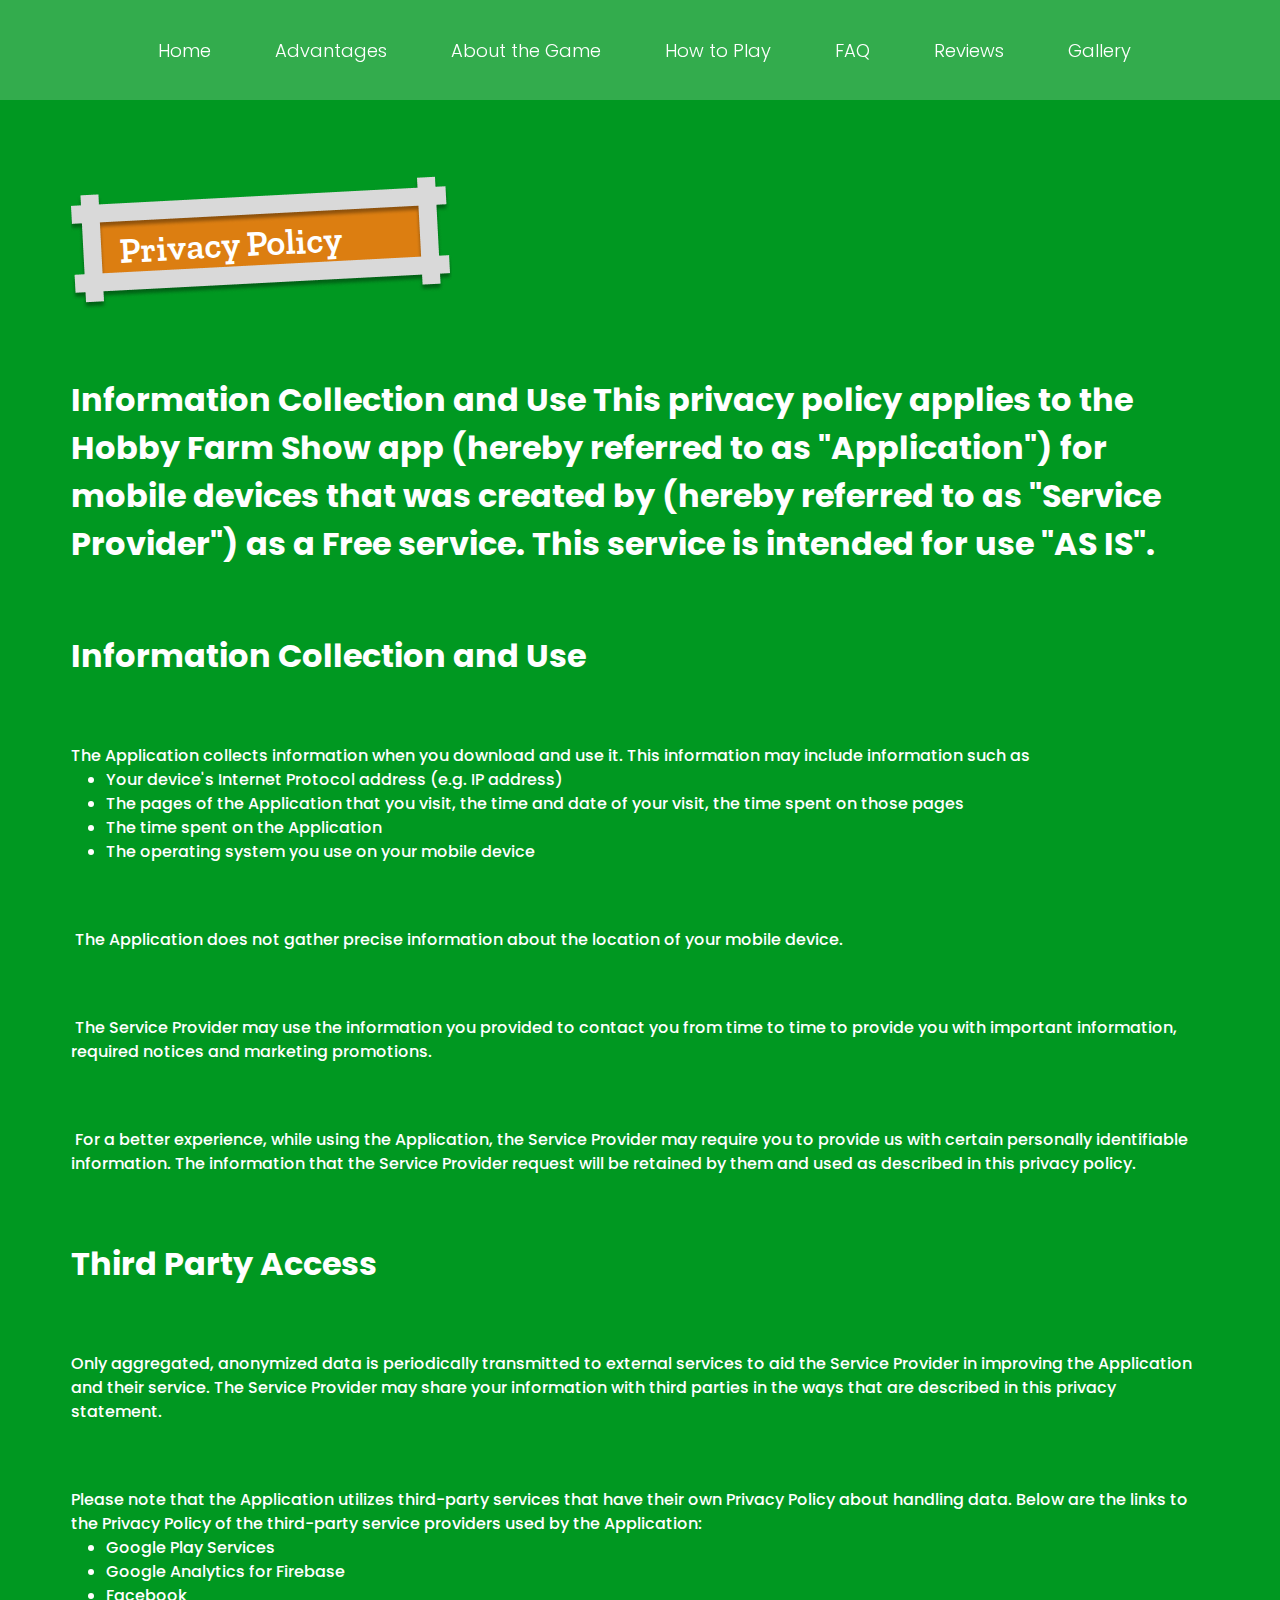
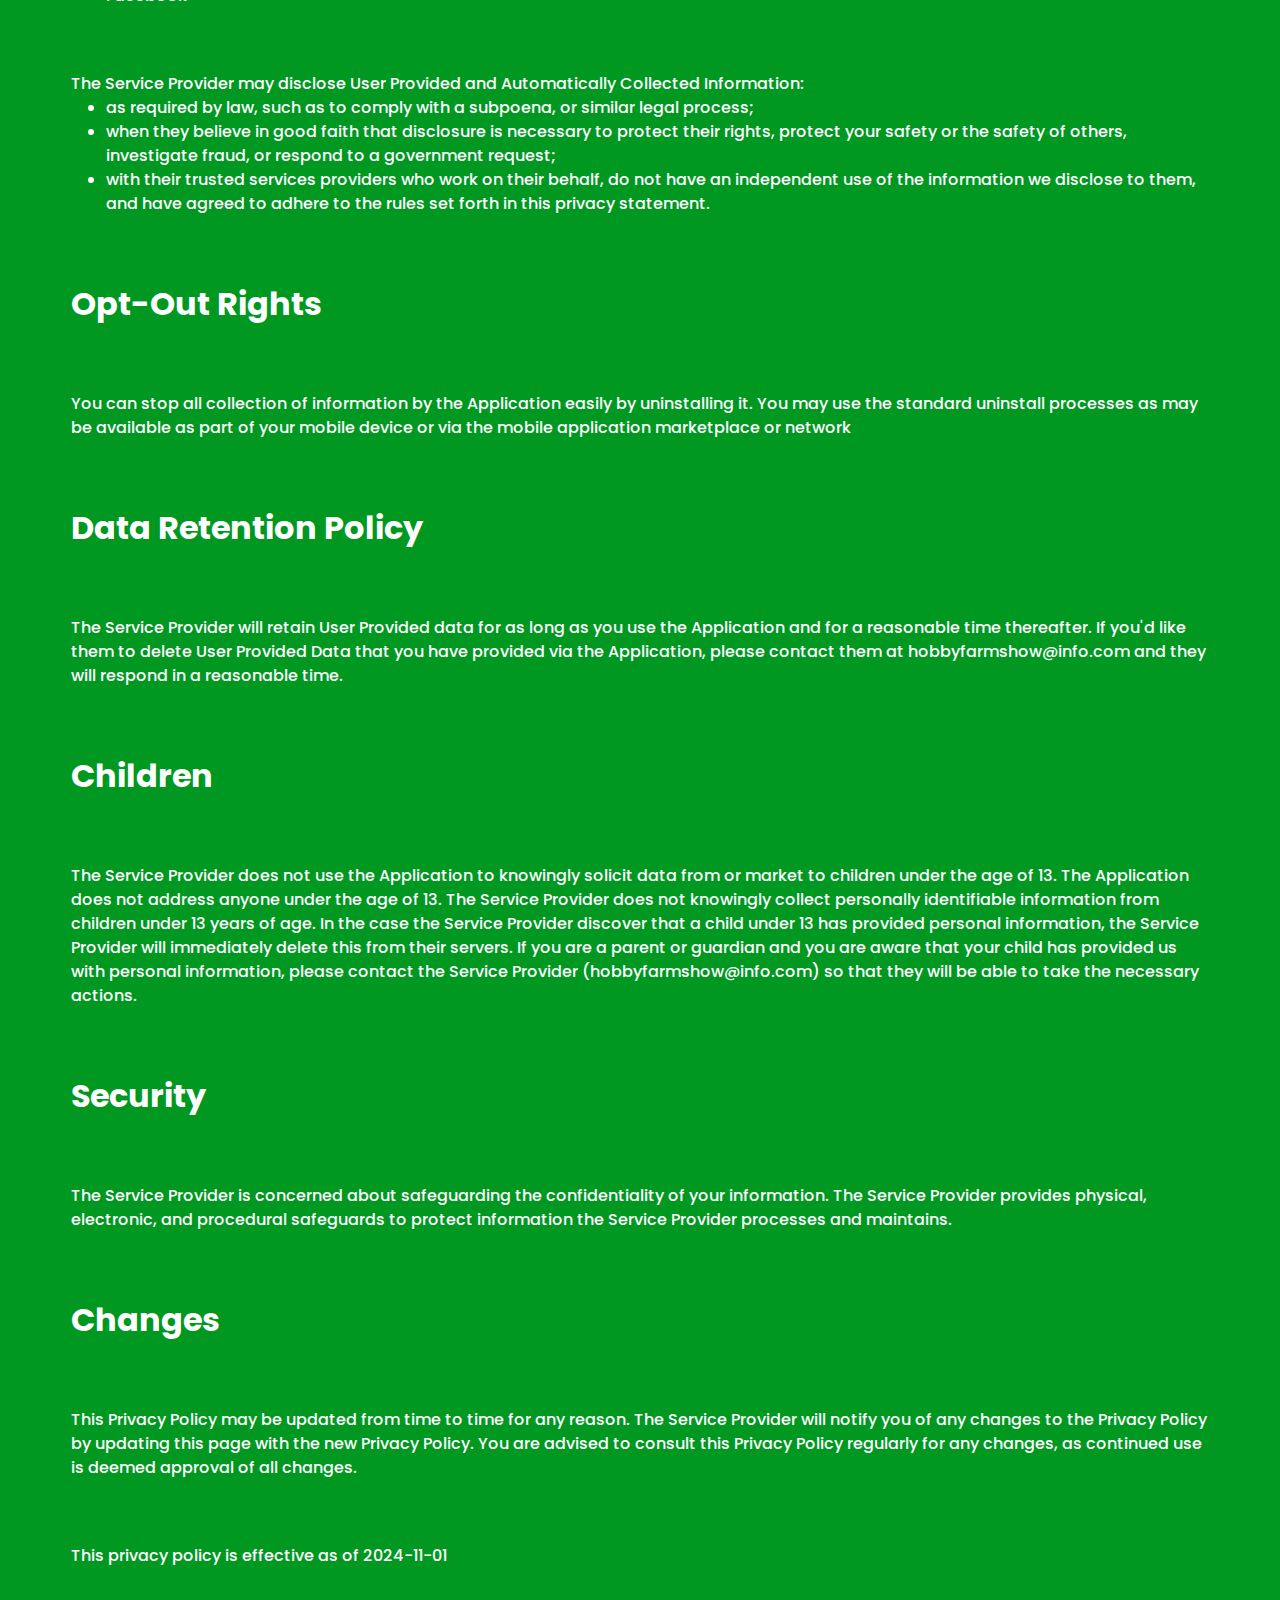
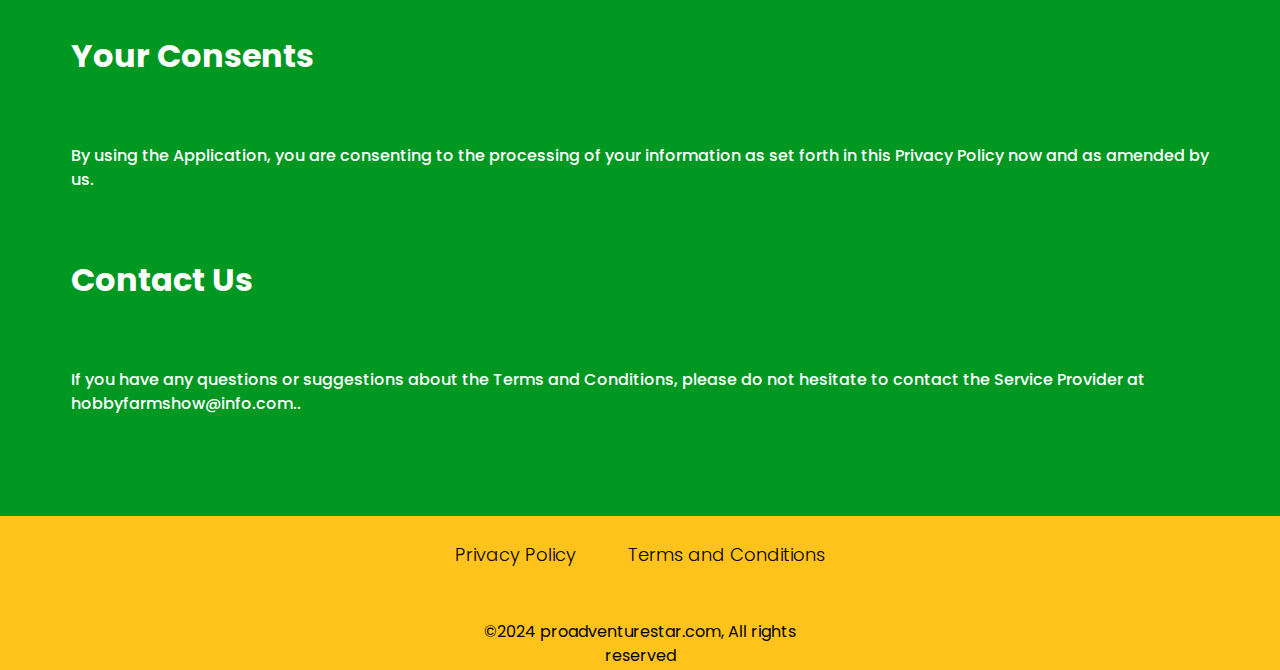
==== commit 663b5ebf: "1" ====
--- a/policy.html
+++ b/policy.html
@@ -19,39 +19,49 @@
             <a href="/" class="navigation__link">Home</a>
           </li>
           <li class="navigation__item">
-            <a href="/#features" class="navigation__link">Features</a>
+            <a href="/#features" class="navigation__link">Advantages</a>
           </li>
           <li class="navigation__item">
             <a href="/#about" class="navigation__link">About the Game</a>
           </li>
           <li class="navigation__item">
+            <a href="/#play" class="navigation__link">How to Play</a>
+          </li>
+          <li class="navigation__item">
+            <a href="/#faq" class="navigation__link">FAQ</a>
+          </li>
+          <li class="navigation__item">
+            <a href="/#reviews" class="navigation__link">Reviews</a>
+          </li>
+          <li class="navigation__item">
             <a href="/#gallery" class="navigation__link">Gallery</a>
           </li>
-          <li class="navigation__item">
-            <a href="/#reviews" class="navigation__link">User Reviews</a>
-          </li>
-
-          <li class="navigation__item navigation__item-desk">
-            <a href="terms.html" class="navigation__link"
-              >Terms of Conditions</a
-            >
-          </li>
+
           <li class="navigation__item navigation__item-desk">
             <a href="policy.html" class="navigation__link">Privacy Policy</a>
           </li>
+          <li class="navigation__item navigation__item-desk">
+            <a href="terms.html" class="navigation__link">Terms & Conditions</a>
+          </li>
         </ul>
 
-        <div class="header__button-wrapper">
+        <div class="header__button-wrapper header__icon-button">
+          <img
+            class="header__icon header__icon--menu"
+            src="image/header/FAV ICON.png"
+            alt=""
+          />
+
           <button type="button" class="header__icon-button" data-menu-button>
             <img
               class="header__icon header__icon--menu"
-              src="img/header/iconamoon_menu-burger-horizontal.png"
+              src="image/header/menu.png"
               alt=""
             />
 
             <img
               class="header__icon header__icon--close close"
-              src="img/header/Vector.png"
+              src="image/header/сross.png"
               alt=""
             />
           </button>
--- a/css/main.css
+++ b/css/main.css
@@ -126,7 +126,7 @@
   -webkit-transition: background-color 0.3s ease;
   transition: background-color 0.3s ease;
 
-  background: transparent;
+  background: #fefefe33;
 }
 
 .header.is-open .header__background {
@@ -136,14 +136,12 @@
   margin-right: auto;
   display: flex;
   align-items: center;
-  justify-content: end;
+  justify-content: space-between;
 }
 .header__icon {
   display: none;
 }
 .header__icon-button {
-  display: -webkit-box;
-  display: -ms-flexbox;
   display: flex;
   background-color: transparent;
   border: none;
@@ -183,7 +181,7 @@
   position: relative;
 }
 .navigation.is-open {
-  background: #000000;
+  background: #33ad4d;
 }
 
 .navigation__list {
@@ -196,18 +194,18 @@
   flex-direction: column;
   -webkit-box-align: start;
   -ms-flex-align: start;
-  align-items: start;
-  gap: 16px;
+  align-items: center;
+  gap: 24px;
   padding: 20px;
   position: absolute;
   top: 100%;
   right: -100%;
   width: 100%;
-  height: 320px;
+  height: 579px;
   -webkit-transition: 0.3s;
   transition: 0.3s;
   z-index: 999;
-  background: #000000;
+  background: #33ad4d;
 }
 .navigation__list.is-open {
   right: 0;
@@ -216,10 +214,11 @@
   position: relative;
   text-decoration: none;
   transition: all 0.1s ease;
-  padding: 4px 16px;
-  font-size: 16px;
-  font-weight: 500;
-  line-height: 19.2px;
+  padding: 8px;
+  font-family: Poppins;
+  font-size: 18px;
+  font-weight: 300;
+  line-height: 27px;
   text-align: left;
   text-underline-position: from-font;
   text-decoration-skip-ink: none;
@@ -249,17 +248,10 @@
     display: flex;
     justify-content: space-evenly;
     align-items: center;
-    width: 834px;
-    height: 64px;
-    top: 40px;
-    left: 303px;
-
-    gap: 0px;
-    border-radius: 24px;
-
-    display: flex;
-    margin-top: 40px;
-    background: #987a26;
+
+    height: 80x;
+    display: flex;
+    background: #ffffff33;
 
     padding: 22px 100px;
   }
@@ -300,17 +292,19 @@
     width: auto;
     padding-block: 0;
     flex: 1;
-    gap: 40px;
+    gap: 64px;
     height: 0px;
   }
   .navigation__link {
-    font-size: 16px;
-    font-weight: 500;
-    line-height: 19.2px;
-    text-align: center;
-    text-underline-position: from-font;
-    text-decoration-skip-ink: none;
-    color: #000000;
+    font-family: Poppins;
+    font-size: 18px;
+    font-weight: 300;
+    line-height: 27px;
+    text-align: left;
+    text-underline-position: from-font;
+    text-decoration-skip-ink: none;
+
+    color: #fff;
     padding: 0;
   }
   .header__icon-home-img {
@@ -457,7 +451,6 @@
     width: 1440px;
     display: flex;
     gap: 76px;
-    /* padding: 0 86px 192px; */
   }
   .about__container-top {
     width: 1440px;
@@ -502,6 +495,239 @@
     text-decoration-skip-ink: none;
   }
 }
+.play {
+  margin: 0 auto;
+  width: 375px;
+  padding: 63px 0;
+}
+.play__container-top {
+  display: flex;
+  align-items: start;
+  justify-content: start;
+  flex-direction: column;
+  width: 375px;
+  height: 954px;
+  padding-bottom: 40px;
+  background-repeat: no-repeat;
+  background-size: cover;
+  background-position: center;
+  background-image: url("/image/play/back\ how\ \(1\).png");
+}
+.play-list {
+  display: flex;
+  flex-direction: column;
+
+  gap: 15px;
+  padding: 28px 0 380px;
+}
+.play-item {
+  width: 375px;
+  height: 80px;
+  padding: 10px;
+  background: #ffffff4d;
+  border-radius: 10px;
+}
+.play-text {
+  font-family: Poppins;
+  font-size: 16px;
+  font-weight: 400;
+  line-height: 20px;
+  text-align: left;
+  text-underline-position: from-font;
+  text-decoration-skip-ink: none;
+}
+.play-text-bold {
+  font-family: Poppins;
+  font-size: 16px;
+  font-weight: 600;
+  line-height: 20px;
+  text-align: left;
+  text-underline-position: from-font;
+  text-decoration-skip-ink: none;
+}
+
+@media screen and (min-width: 1200px) {
+  .play {
+    margin: auto;
+    background-repeat: no-repeat;
+    background-size: cover;
+    background-position: center;
+    width: 1440px;
+    display: flex;
+    gap: 76px;
+    padding: 200px 0 0;
+  }
+
+  .play__container-top {
+    margin: auto;
+    display: flex;
+    align-items: start;
+    justify-content: start;
+    flex-direction: column;
+    width: 1440px;
+    padding-bottom: 40px;
+
+    background-image: url("/image/play/how\ to\ play\ section.png");
+  }
+  .play-list {
+    display: flex;
+    flex-direction: column;
+
+    gap: 15px;
+    padding: 59px 69px;
+  }
+  .play-item {
+    width: 749px;
+    height: 104px;
+    padding: 16px 8px 16px 8px;
+    border-radius: 16px;
+  }
+  .play-text {
+    font-family: Poppins;
+    font-size: 24px;
+    font-weight: 400;
+    line-height: 36px;
+    text-align: left;
+    text-underline-position: from-font;
+    text-decoration-skip-ink: none;
+  }
+  .play-text-bold {
+    font-family: Poppins;
+    font-size: 24px;
+    font-weight: 600;
+    line-height: 36px;
+    text-align: left;
+    text-underline-position: from-font;
+    text-decoration-skip-ink: none;
+  }
+}
+.faq {
+  margin: 0 auto;
+  width: 375px;
+  padding: 63px 0;
+}
+.faq__container-top {
+  display: flex;
+  align-items: start;
+  justify-content: start;
+  flex-direction: column;
+  width: 375px;
+  padding-bottom: 40px;
+  background: #ffc31c;
+}
+.faq-list {
+  display: flex;
+  flex-direction: column;
+
+  gap: 15px;
+  margin-top: 20px;
+}
+.faq-item {
+  width: 375px;
+  padding: 10px;
+  background: #ffffff4d;
+  border-radius: 10px;
+}
+
+.faq-question {
+  display: flex;
+  justify-content: space-between;
+  font-family: Poppins;
+  font-size: 16px;
+  font-weight: 600;
+  line-height: 20px;
+  text-align: left;
+  text-underline-position: from-font;
+  text-decoration-skip-ink: none;
+  color: #000;
+}
+
+.toggle-button {
+  background: none;
+  border: none;
+  width: 22px;
+  height: 21px;
+  padding: 0px 1px 2px 1px;
+  gap: 0px;
+  opacity: 0px;
+}
+
+.faq-answer {
+  display: none;
+  margin-top: 10px;
+  font-family: Poppins;
+  font-size: 16px;
+  font-weight: 400;
+  line-height: 20px;
+  text-align: left;
+  text-underline-position: from-font;
+  text-decoration-skip-ink: none;
+
+  color: #030302;
+}
+
+@media screen and (min-width: 1200px) {
+  .faq {
+    margin: auto;
+    width: 1440px;
+    display: flex;
+    padding: 200px 0 0;
+  }
+
+  .faq__container-top {
+    margin: auto;
+    display: flex;
+    align-items: start;
+    justify-content: start;
+    flex-direction: column;
+    width: 1440px;
+    padding: 0px 72px 124px;
+    margin: auto;
+  }
+
+  .faq-list {
+    display: flex;
+    flex-direction: column;
+    margin: auto;
+    gap: 15px;
+    margin-top: 36px;
+  }
+  .faq-item {
+    padding: 24px 16px;
+
+    width: 1296px;
+  }
+
+  .faq-question {
+    font-family: Poppins;
+    font-size: 24px;
+    font-weight: 600;
+    line-height: 36px;
+    text-align: left;
+    text-underline-position: from-font;
+    text-decoration-skip-ink: none;
+  }
+
+  .toggle-button {
+    background: none;
+    border: none;
+    width: 22px;
+    height: 21px;
+    padding: 0px 1px 2px 1px;
+    gap: 0px;
+    opacity: 0px;
+  }
+
+  .faq-answer {
+    font-family: Poppins;
+    font-size: 24px;
+    font-weight: 400;
+    line-height: 36px;
+    text-align: left;
+    text-underline-position: from-font;
+    text-decoration-skip-ink: none;
+  }
+}
 .features {
   margin: auto;
   width: 375px;
@@ -511,14 +737,12 @@
   display: flex;
   flex-direction: column;
   width: 375px;
-  height: 363px;
   border-radius: 16px;
   border: 1px;
   background: #c87616;
   border: 4px solid #d9d9d9;
 }
-.features__container {
-}
+
 .advantages-title {
   margin-top: -40px !important;
   padding-left: 25px;
@@ -535,7 +759,19 @@
   margin: 0 7px;
   margin-bottom: 40px;
 }
-
+.reviews-card {
+  width: 236px;
+  height: 263px;
+
+  background-repeat: no-repeat;
+  background-size: cover;
+  background-position: center;
+  background-image: url(/image/Reviews/stiker2.png);
+
+  padding: 67px 34px;
+  margin: 0 7px;
+  margin-bottom: 40px;
+}
 .features-card-title {
   font-family: Poppins;
   font-size: 16px;
@@ -586,7 +822,6 @@
   }
   .features__container-top {
     width: 1296px;
-    height: 844px;
 
     border-radius: 8px;
   }
@@ -601,7 +836,13 @@
     margin: 0 7px;
     margin-bottom: 40px;
   }
-
+  .reviews-card {
+    width: 299px;
+    height: 334px;
+    padding: 91px 16px 0 31px;
+    margin: 0 7px;
+    margin-bottom: 40px;
+  }
   .features-card-title {
     font-family: Poppins;
     font-size: 24px;
@@ -622,139 +863,50 @@
   }
 }
 
-.reviews {
-  margin: auto;
-  width: 375px;
-  padding-bottom: 160px;
-}
-.reviews__container {
-  display: flex;
-  justify-content: center;
-  align-items: center;
-  flex-direction: column;
-  gap: 24px;
-  padding-top: 24px;
-}
-.reviews__item {
-  margin: auto;
-  width: 293px;
-  height: 220px;
-  border-radius: 24px;
-  background: #82734a;
-  padding: 24px;
-}
-.reviews__item-avatar {
-  display: flex;
-  gap: 8px;
-}
-.play__image {
-  width: 40px;
-  height: 40px;
-}
-.reviews__item-name {
-  font-family: Exo 2;
-  font-size: 20px;
-  font-weight: 400;
-  line-height: 24px;
-  text-align: left;
-  text-underline-position: from-font;
-  text-decoration-skip-ink: none;
-  color: #fff;
-  display: flex;
-  align-items: center;
-}
-
-.reviews__text {
-  font-size: 14px;
-  font-weight: 400;
-  line-height: 16.8px;
-  text-align: left;
-  text-underline-position: from-font;
-  text-decoration-skip-ink: none;
-
-  padding: 24px 0;
-}
-.reviews-stars {
-  display: flex;
-  justify-content: end;
-  align-items: end;
-}
-
-.play__list {
-  display: none;
-}
-@media screen and (min-width: 1200px) {
-  .reviews__container {
-    display: none;
-  }
-  .reviews {
-    margin: auto;
-    width: 1440px;
-    padding: 0 86px 192px;
-  }
-  .play__list {
-    display: flex;
-    max-width: 1196px;
-    padding-top: 64px;
-  }
-  .reviews__item {
-    margin: 0 16px;
-    width: 293px;
-    height: 220px;
-    border-radius: 24px;
-    background: #82734a;
-    padding: 32px;
-  }
-  .reviews__text {
-    font-size: 16px;
-    font-weight: 400;
-    line-height: 19.2px;
-    text-align: left;
-    text-underline-position: from-font;
-    text-decoration-skip-ink: none;
-
-    padding: 24px 0;
-  }
-}
-@media screen and (min-width: 1440px) {
-  .play__list {
-    max-width: 1296px;
-  }
-}
-
 .gallery {
   margin: auto;
   width: 375px;
-  padding-bottom: 160px;
+
+  padding: 55px 0;
 }
 .gallery__image {
-  width: 335px;
-  height: 228px;
+  width: 345px;
+  height: 614px;
 }
 
 .gallery__container {
   display: flex;
   justify-content: center;
   align-items: center;
-  margin: auto;
   width: 370px;
   gap: 24px;
   flex-direction: column;
   padding-top: 24px;
 }
-
+.gallery__list {
+  width: 370px;
+}
+.gallery__item {
+  margin: 0 10px;
+  width: 345px;
+}
+.gallery-button {
+  display: flex;
+
+  flex-direction: column;
+  align-items: center;
+  padding-top: 45px;
+}
 @media screen and (min-width: 1200px) {
+  .gallery-button {
+    padding-top: 56px;
+  }
   .gallery {
     margin: auto;
     width: 1440px;
     padding: 0 86px 192px;
   }
-  .gallery-title {
-    margin: auto;
-    width: 468px;
-    display: flex;
-    justify-content: center;
-  }
+
   .gallery__container {
     display: flex;
     align-items: center;
@@ -762,13 +914,13 @@
     flex-direction: row;
     flex-wrap: wrap;
     gap: 32px;
-    width: 1052px;
-    padding-top: 63px;
+    width: 1199px;
+    padding-top: 56px;
   }
 
   .gallery__image {
-    width: 510px;
-    height: 367px;
+    width: 307px;
+    height: 551px;
   }
 }
 
